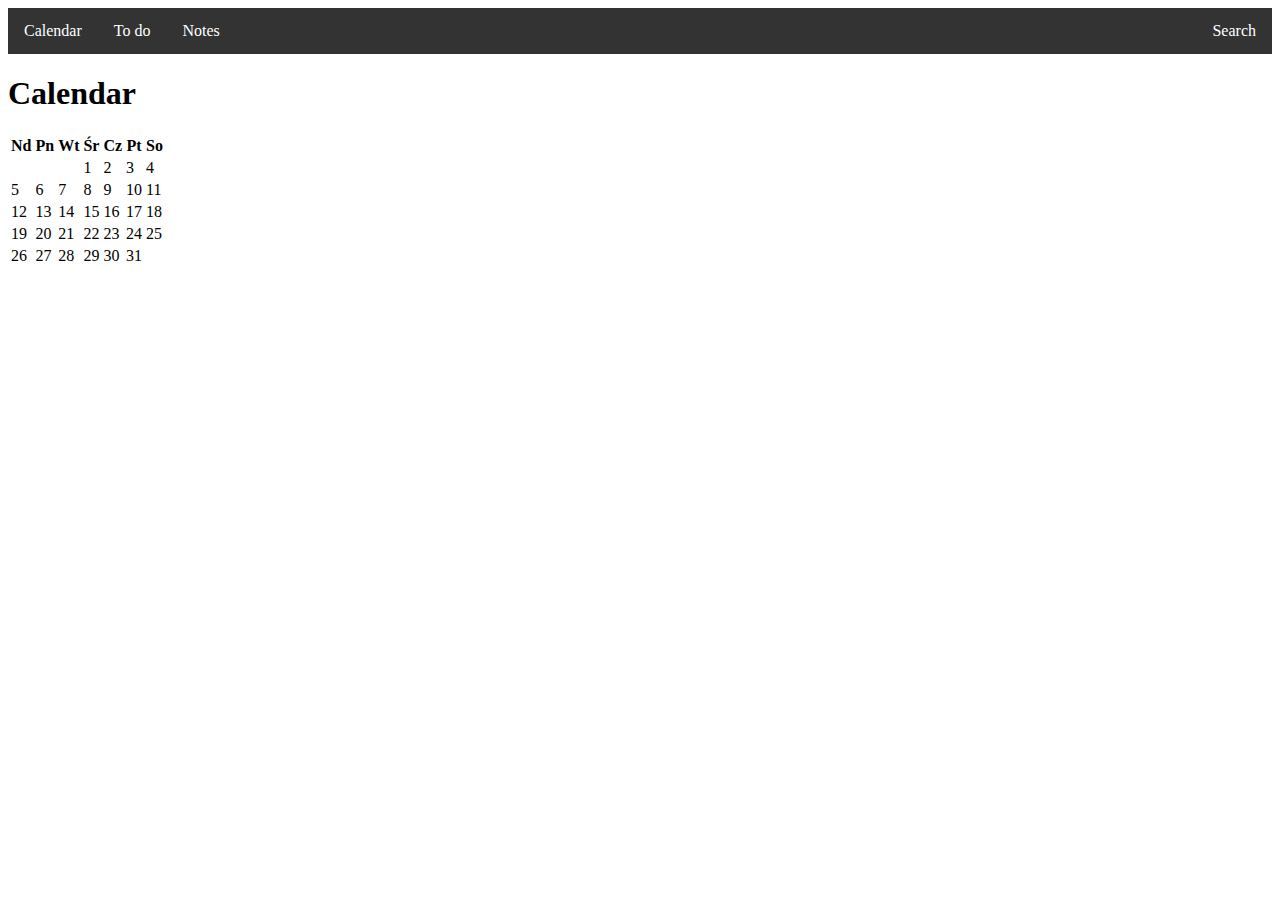
==== index.html @ 468d5526 "first day of work" ====
<!DOCTYPE html>
<html lang="en">
<head>
    <meta charset="UTF-8">
    <title>Planer</title>
    <link rel="stylesheet" href="style.css">
</head>
<body>
    <header>
        <nav>
            <ul>
                <li><a>Calendar </a></li>
                <li> <a>To do </a></li>
                <li> <a>Notes </a></li>
                <li style="float: right"> <a>Search</a> </li>
            </ul>
        </nav>
    </header>
    <main>
        <section id="notes_shortcut">

        </section>
        <section id="calendar_shortcut">
            <h1>Calendar</h1>
            <div class="calendar shortcut" id="calendar">

            </div>
        </section>
        <section id="todo_shortcut">

        </section>
    </main>

<script src="script.js"></script>
</body>
</html>
---- style.css ----
ul {
    list-style-type: none;
    margin: 0;
    padding: 0;
    overflow: hidden;
    background-color: #333;
}

li {
    float: left;
}

li a {
    display: block;
    color: white;
    text-align: center;
    padding: 14px 16px;
    text-decoration: none;
}

li a:hover {
    background-color: #111;
}
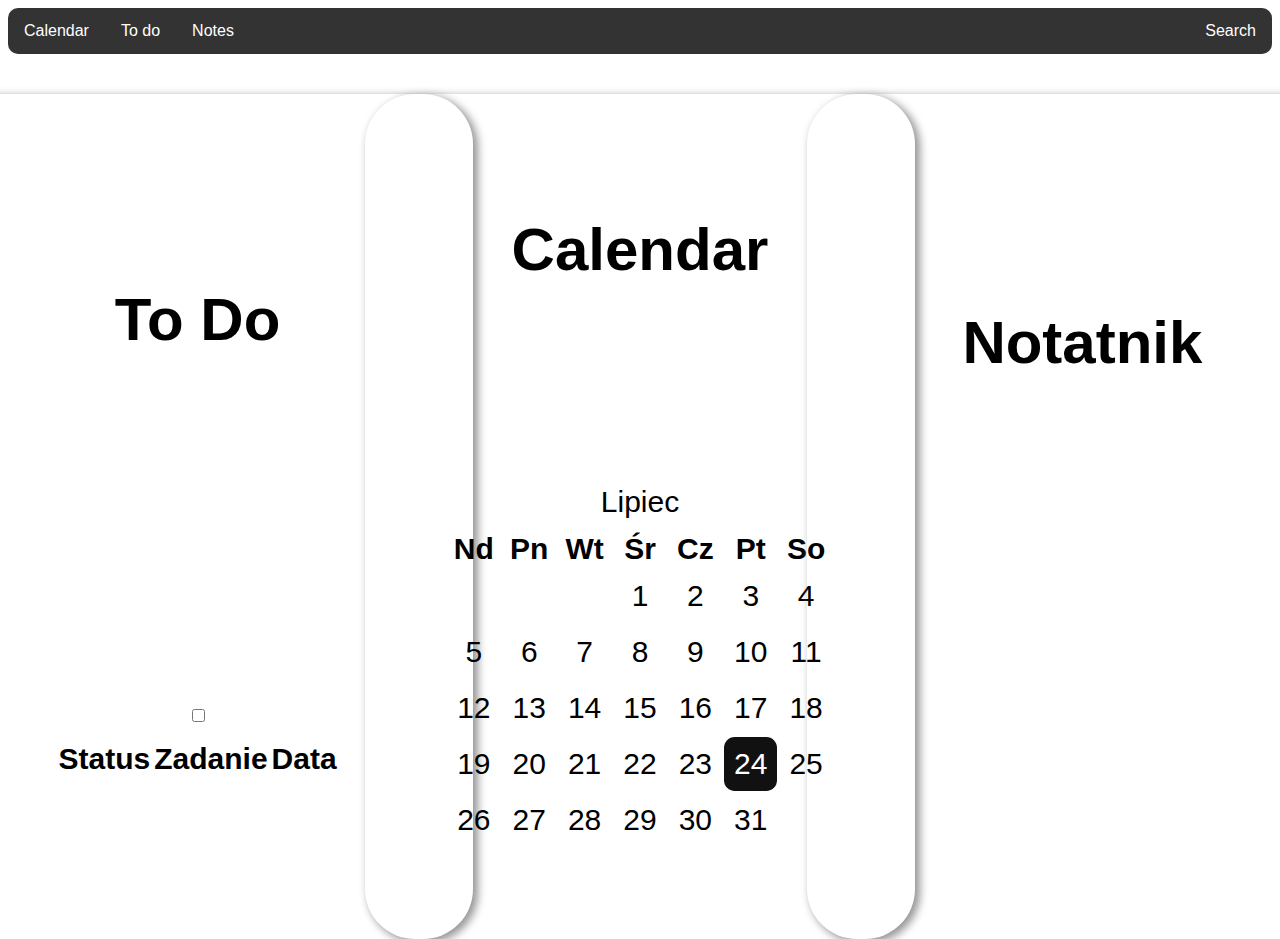
==== commit 67949fce: "second" ====
--- a/index.html
+++ b/index.html
@@ -17,17 +17,26 @@
         </nav>
     </header>
     <main>
-        <section id="notes_shortcut">
-
-        </section>
-        <section id="calendar_shortcut">
-            <h1>Calendar</h1>
-            <div class="calendar shortcut" id="calendar">
-
+        <section id="todo_shortcut" class="shortcut">
+            <h1>To Do</h1>
+            <div class="to-do ">
+                <table>
+                    <tr>
+                        <th>Status</th>
+                        <th>Zadanie</th>
+                        <th>Data</th>
+                    </tr>
+                <input type="checkbox" id="status">
+                </table>
             </div>
         </section>
-        <section id="todo_shortcut">
-
+        <section id="calendar_shortcut" class="shortcut">
+            <h1>Calendar</h1>
+            <div class="calendar " id="calendar">    </div>
+        </section>
+        <section id="notes_shortcut" class="shortcut">
+            <h1>Notatnik</h1>
+            <div class="notepad"></div>
         </section>
     </main>
 
--- a/style.css
+++ b/style.css
@@ -1,9 +1,16 @@
+*{
+    font-family: Consolas, sans-serif;
+}
+header{
+
+}
 ul {
     list-style-type: none;
     margin: 0;
     padding: 0;
     overflow: hidden;
     background-color: #333;
+    border-radius: 10px;
 }
 
 li {
@@ -20,4 +27,44 @@
 
 li a:hover {
     background-color: #111;
+}
+
+main {
+    display: grid;
+    grid-template-columns: 30% 40% 30%;
+    justify-items: center;
+}
+
+.shortcut{
+    margin-top: 40px;
+    width: 550px;
+    height: 150%;
+    font-size: 30px;
+    display: inherit;
+    justify-content: center;
+    text-align: center;
+    align-items: center;
+    border-radius: 50px;
+    box-shadow: 4px 3px 8px 1px #969696;
+    -webkit-box-shadow: 4px 3px 8px 1px #969696;
+}
+.current-day{
+    background-color: #111111;
+    color: white;
+    border-radius: 20%;
+}
+table{
+    padding: 10px;
+    border-radius: 10%;
+}
+td {
+    border-radius: 20%;
+    padding: 10px;
+    transition-delay: 0.5s;
+    transition: box-shadow 0.3s ease-in-out
+}
+
+#calendar-table td:hover{
+    border: white 1px;
+    box-shadow: 5px 5px 5px 5px gray;
 }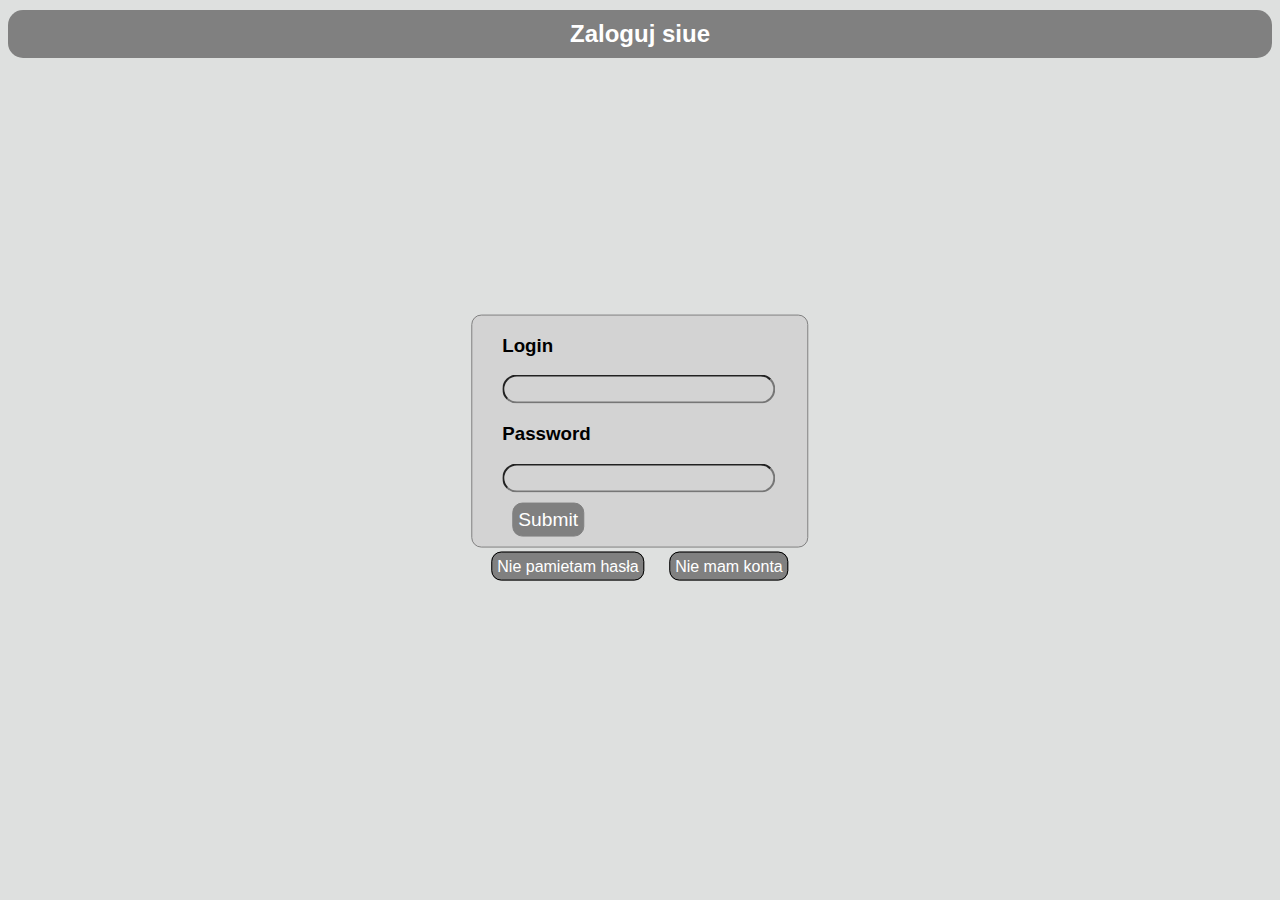
==== commit 1f8bc324: "next weekend with smth done" ====
--- a/index.html
+++ b/index.html
@@ -1,45 +1,32 @@
 <!DOCTYPE html>
-<html lang="en">
+<html lang="pl">
 <head>
     <meta charset="UTF-8">
-    <title>Planer</title>
+    <meta http-equiv="X-UA-Compatible" content="IE=edge">
+    <meta name="viewport" content="width=device-width, initial-scale=1.0">
+    <title>Pawel Koc</title>
     <link rel="stylesheet" href="style.css">
 </head>
 <body>
     <header>
-        <nav>
-            <ul>
-                <li><a>Calendar </a></li>
-                <li> <a>To do </a></li>
-                <li> <a>Notes </a></li>
-                <li style="float: right"> <a>Search</a> </li>
-            </ul>
-        </nav>
+        <h2>Zaloguj siue</h2>
     </header>
-    <main>
-        <section id="todo_shortcut" class="shortcut">
-            <h1>To Do</h1>
-            <div class="to-do ">
-                <table>
-                    <tr>
-                        <th>Status</th>
-                        <th>Zadanie</th>
-                        <th>Data</th>
-                    </tr>
-                <input type="checkbox" id="status">
-                </table>
-            </div>
+    <section class="login">
+        <form action="index.php" method="post">
+                <h3>Login</h3>
+            <label for="login">
+                <input class="inputs" id="login" type="text" name="login">
+            </label>
+                <h3>Password</h3>
+            <label for="password">
+                <input type="password" class="inputs" id="password" name="password">
+            </label><br>
+            <input id="submit" type="submit" value="Submit">
+        </form>
+        <div id="links">
+            <a href="changePassword.html">Nie pamietam hasła</a>
+            <a href="signup.html">Nie mam konta</a>
+        </div>
         </section>
-        <section id="calendar_shortcut" class="shortcut">
-            <h1>Calendar</h1>
-            <div class="calendar " id="calendar">    </div>
-        </section>
-        <section id="notes_shortcut" class="shortcut">
-            <h1>Notatnik</h1>
-            <div class="notepad"></div>
-        </section>
-    </main>
-
-<script src="script.js"></script>
 </body>
 </html>--- a/style.css
+++ b/style.css
@@ -1,70 +1,80 @@
-*{
-    font-family: Consolas, sans-serif;
+header{
+    background-color: gray;
+    border-radius: 15px;
+    color: white;
+    
 }
-header{
+header h2{
+    margin: 10px;
+    padding: 10px;
+}
+
+body{
+    background-color: #dee0df;
+    font-family: Verdana, Geneva, Tahoma, sans-serif;
+    display: block;
+    text-align: center;
 
 }
-ul {
-    list-style-type: none;
-    margin: 0;
-    padding: 0;
-    overflow: hidden;
-    background-color: #333;
+
+section{
     border-radius: 10px;
+    padding: 50px;
+    position: absolute;
+    top: 50%;
+    left: 50%;
+    transform: translate(-50%, -50%);     
 }
 
-li {
-    float: left;
+form{
+    text-align: left;
+    padding-left: 30px ;
+    background-color: lightgray;
+    border: 1px solid grey;
+    border-radius: 10px ;
+}
+.signData{
+    display: grid;
+    grid-template-columns: 40% 50% 10%;
 }
 
-li a {
-    display: block;
-    color: white;
-    text-align: center;
-    padding: 14px 16px;
-    text-decoration: none;
+form input{
+    background-color: lightgray;
+    border-radius: 15px;
+}
+form h2{
+    border-bottom: 1px sold gray;
 }
 
-li a:hover {
-    background-color: #111;
+.inputs{
+    font-size: 20px;
 }
 
-main {
-    display: grid;
-    grid-template-columns: 30% 40% 30%;
-    justify-items: center;
+#links{
+    margin: 10px;
 }
-
-.shortcut{
-    margin-top: 40px;
-    width: 550px;
-    height: 150%;
-    font-size: 30px;
-    display: inherit;
-    justify-content: center;
-    text-align: center;
-    align-items: center;
-    border-radius: 50px;
-    box-shadow: 4px 3px 8px 1px #969696;
-    -webkit-box-shadow: 4px 3px 8px 1px #969696;
+#country {
+    border: 2px solid grey;
+    background-color: lightgray;
+    border-radius: 15px;
 }
-.current-day{
-    background-color: #111111;
+a{
+    padding: 20px;
     color: white;
-    border-radius: 20%;
+    background-color: grey;
+    text-decoration: none;
+    padding: 5px;
+    border: 1px solid black;
+    border-radius: 10px;
+    margin: 10px;
 }
-table{
-    padding: 10px;
-    border-radius: 10%;
-}
-td {
-    border-radius: 20%;
-    padding: 10px;
-    transition-delay: 0.5s;
-    transition: box-shadow 0.3s ease-in-out
-}
-
-#calendar-table td:hover{
-    border: white 1px;
-    box-shadow: 5px 5px 5px 5px gray;
+#submit{
+    font-size: larger;
+    color: white;
+    background-color: grey;
+    text-decoration: none;
+    padding: 5px;
+    border: 1px solid grey;
+    border-radius: 10px;
+    margin: 10px;   
 }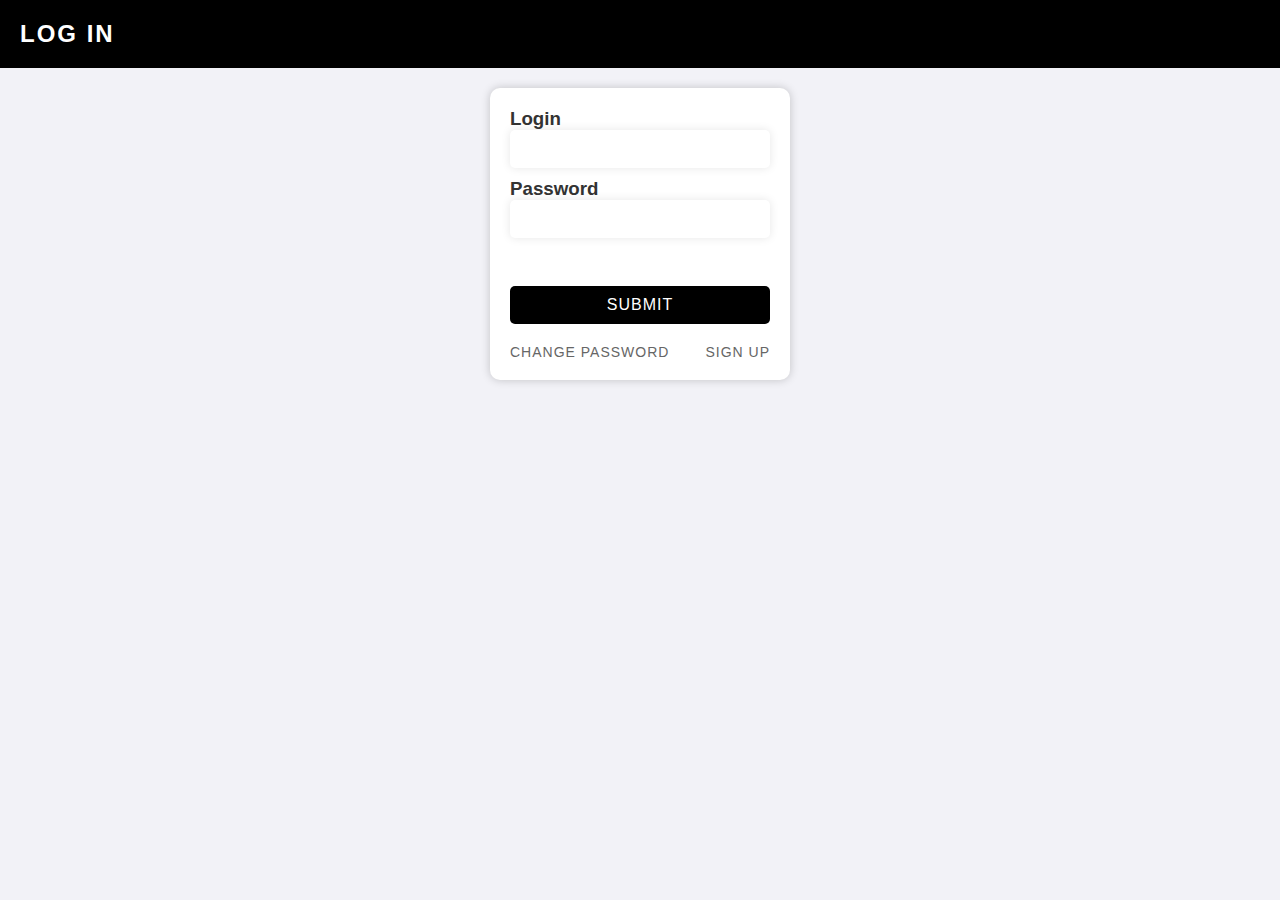
==== commit 2fcf4a31: "added style" ====
--- a/index.html
+++ b/index.html
@@ -5,11 +5,11 @@
     <meta http-equiv="X-UA-Compatible" content="IE=edge">
     <meta name="viewport" content="width=device-width, initial-scale=1.0">
     <title>Pawel Koc</title>
-    <link rel="stylesheet" href="style.css">
+    <link rel="stylesheet" type='text/css' href="style.css">
 </head>
 <body>
     <header>
-        <h2>Zaloguj siue</h2>
+        <h2>Log In</h2>
     </header>
     <section class="login">
         <form action="index.php" method="post">
@@ -21,12 +21,12 @@
             <label for="password">
                 <input type="password" class="inputs" id="password" name="password">
             </label><br>
-            <input id="submit" type="submit" value="Submit">
+            <input class="links" id="submit" type="submit" value="Submit">
         </form>
         <div id="links">
-            <a href="changePassword.html">Nie pamietam hasła</a>
-            <a href="signup.html">Nie mam konta</a>
+            <a class="links" href="changePassword.html">Change Password</a>
+            <a class="links" href="signUp.html">Sign Up</a>
         </div>
-        </section>
+    </section>
 </body>
 </html>--- a/style.css
+++ b/style.css
@@ -1,80 +1,100 @@
-header{
-    background-color: gray;
-    border-radius: 15px;
-    color: white;
-    
-}
-header h2{
-    margin: 10px;
-    padding: 10px;
+/* Resetowanie stylów dla elementów */
+* {
+    margin: 0;
+    padding: 0;
+    box-sizing: border-box;
 }
 
-body{
-    background-color: #dee0df;
-    font-family: Verdana, Geneva, Tahoma, sans-serif;
-    display: block;
-    text-align: center;
-
+/* Stylowanie elementu body */
+body {
+    font-family: 'Helvetica Neue', sans-serif;
+    background-color: #f2f2f7;
+    color: #333;
 }
 
-section{
-    border-radius: 10px;
-    padding: 50px;
-    position: absolute;
-    top: 50%;
-    left: 50%;
-    transform: translate(-50%, -50%);     
+/* Stylowanie elementu header */
+header {
+    background-color: #000;
+    color: #fff;
+    padding: 20px;
 }
 
-form{
-    text-align: left;
-    padding-left: 30px ;
-    background-color: lightgray;
-    border: 1px solid grey;
-    border-radius: 10px ;
-}
-.signData{
-    display: grid;
-    grid-template-columns: 40% 50% 10%;
+/* Stylowanie elementu h2 w headerze */
+header h2 {
+    margin: 0;
+    font-weight: bold;
+    text-transform: uppercase;
+    letter-spacing: 2px;
 }
 
-form input{
-    background-color: lightgray;
-    border-radius: 15px;
-}
-form h2{
-    border-bottom: 1px sold gray;
+/* Stylowanie sekcji logowania */
+.login {
+    background-color: #fff;
+    border-radius: 10px;
+    box-shadow: 0px 0px 10px rgba(0,0,0,0.2);
+    margin: 20px auto;
+    padding: 20px;
+    width: 300px;
 }
 
-.inputs{
-    font-size: 20px;
+/* Stylowanie etykiety i pola do wprowadzania danych */
+label {
+    display: block;
+    margin-bottom: 10px;
+    font-weight: bold;
+    text-transform: uppercase;
+    letter-spacing: 1px;
+    font-size: 14px;
+    color: #666;
 }
 
-#links{
-    margin: 10px;
+input[type="text"],
+input[type="password"],input[type="number"] {
+    border: none;
+    border-radius: 5px;
+    box-shadow: 0px 0px 10px rgba(0,0,0,0.1);
+    padding: 10px;
+    width: 100%;
+    font-size: 16px;
 }
-#country {
-    border: 2px solid grey;
-    background-color: lightgray;
-    border-radius: 15px;
+
+/* Stylowanie przycisku Submit */
+input[type="submit"] {
+    background-color: #000;
+    color: #fff;
+    border: none;
+    border-radius: 5px;
+    padding: 10px;
+    margin-top: 20px;
+    width: 100%;
+    text-transform: uppercase;
+    letter-spacing: 1px;
+    font-size: 16px;
+    cursor: pointer;
+    transition: all 0.2s ease-in-out;
 }
-a{
-    padding: 20px;
-    color: white;
-    background-color: grey;
+
+input[type="submit"]:hover {
+    background-color: #fff;
+    color: #000;
+}
+
+/* Stylowanie linków */
+#links {
+    display: flex;
+    justify-content: space-between;
+    margin-top: 20px;
+}
+
+#links a {
     text-decoration: none;
-    padding: 5px;
-    border: 1px solid black;
-    border-radius: 10px;
-    margin: 10px;
+    color: #666;
+    font-size: 14px;
+    text-transform: uppercase;
+    letter-spacing: 1px;
+    transition: all 0.2s ease-in-out;
 }
-#submit{
-    font-size: larger;
-    color: white;
-    background-color: grey;
-    text-decoration: none;
-    padding: 5px;
-    border: 1px solid grey;
-    border-radius: 10px;
-    margin: 10px;   
-}+
+#links a:hover {
+    color: #000;
+}
